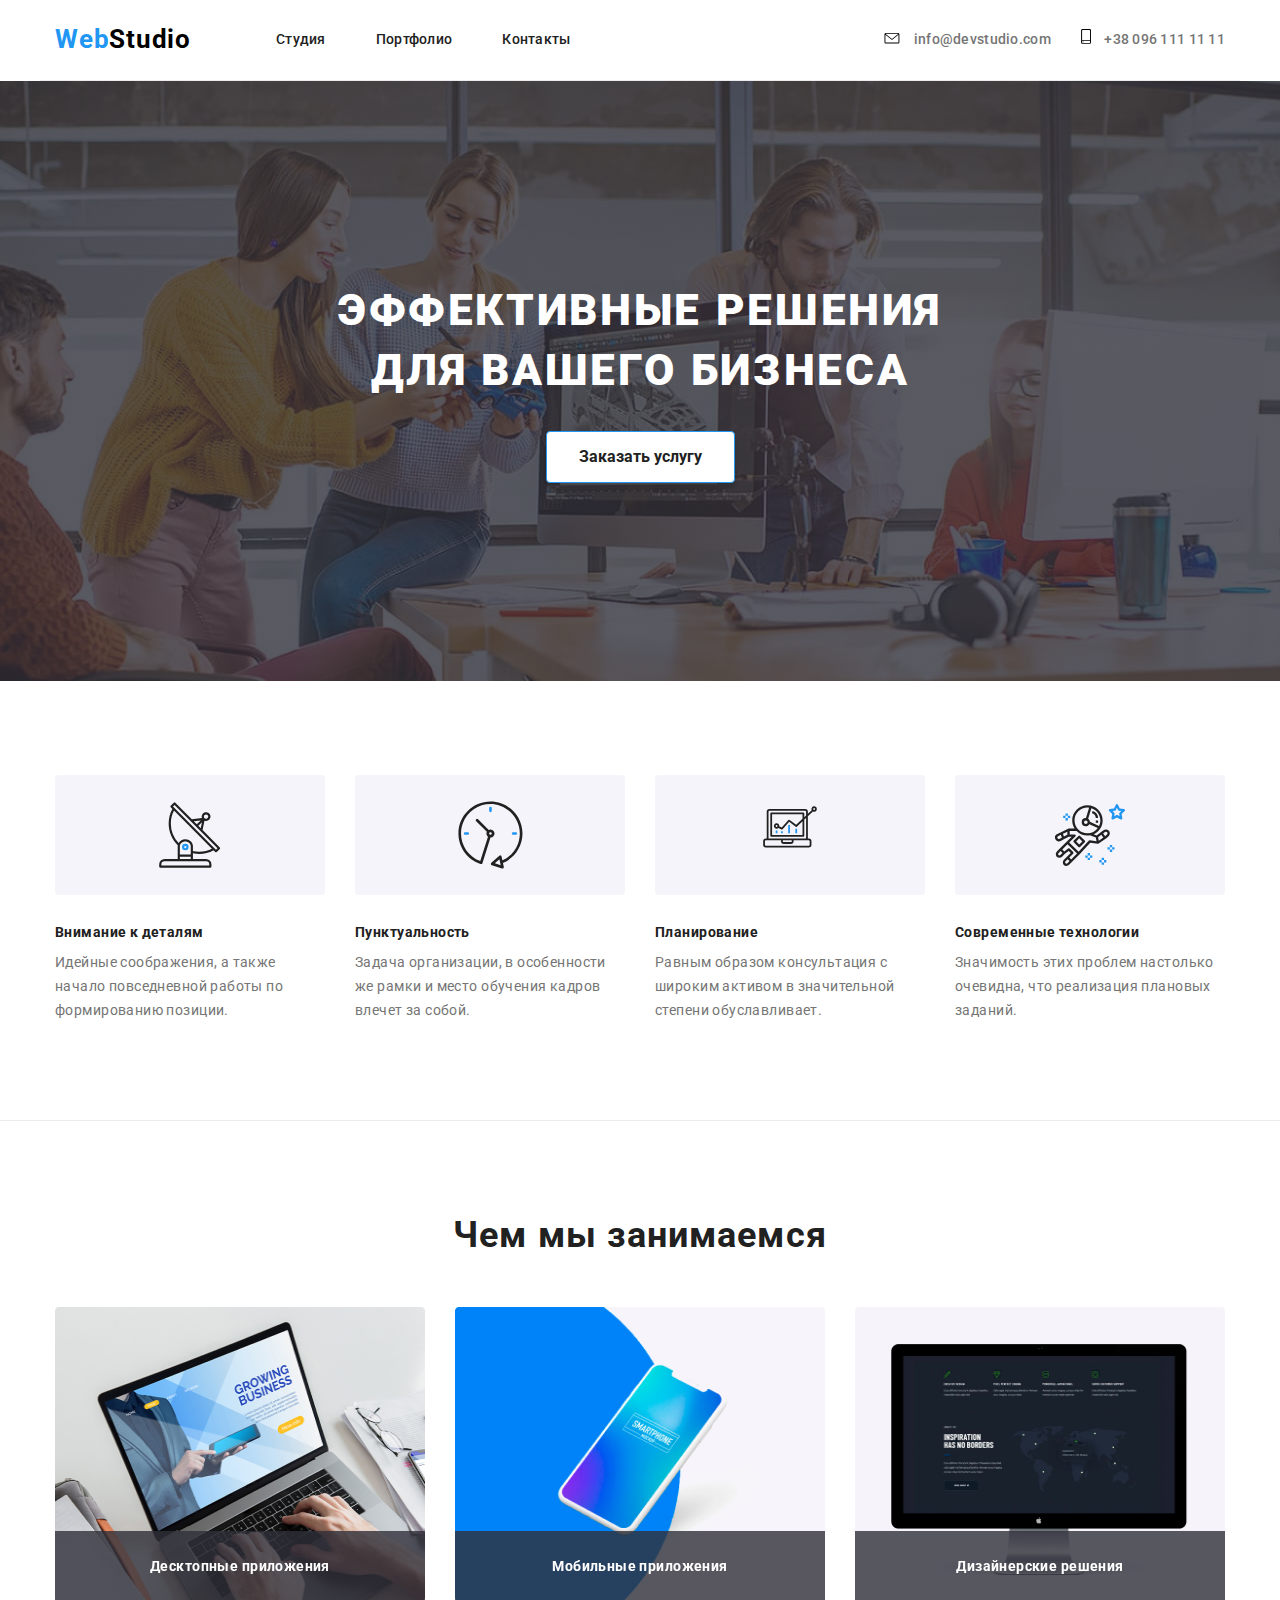
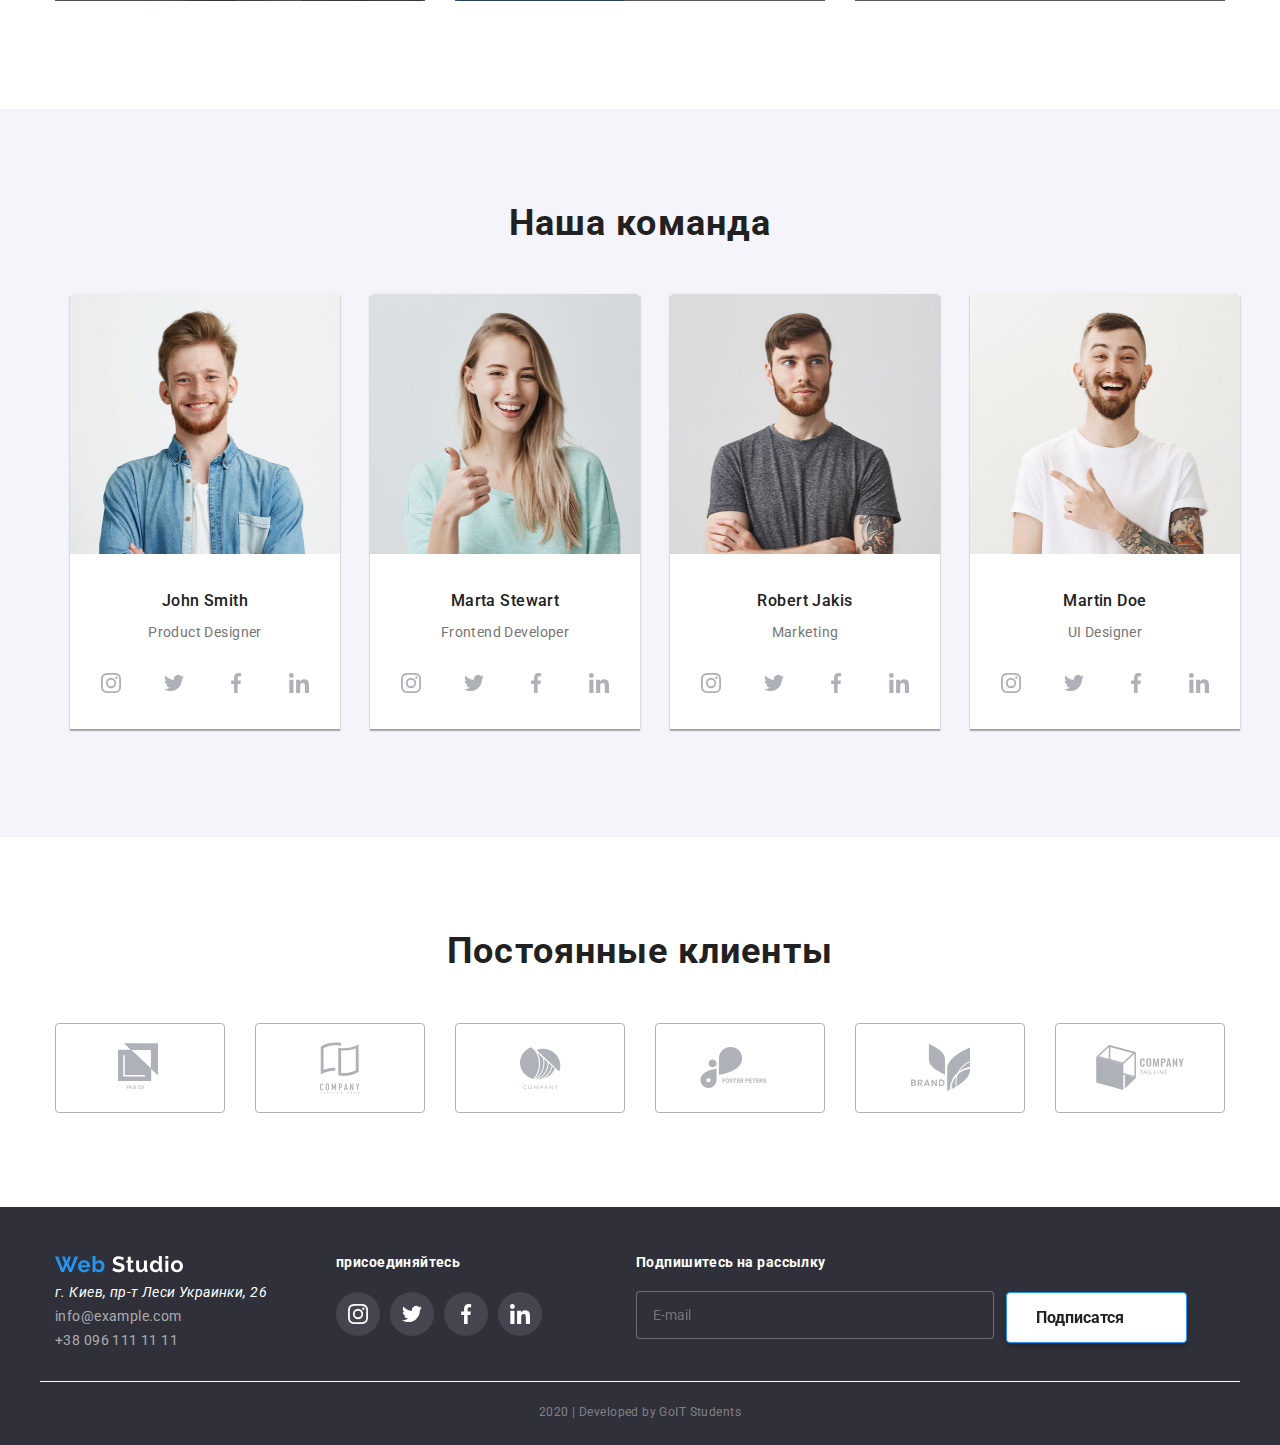
==== index.html @ cb805f61 "клон" ====
<!DOCTYPE html>
<html lang="ru">
  <head>
    <meta charset="UTF-8" />
    <meta name="viewport" content="width=device-width, initial-scale=1.0" />
    <title>Document</title>
    <link
      href="https://cdnjs.cloudflare.com/ajax/libs/modern-normalize/0.6.0/modern-normalize.min.css"
      rel="stylesheet"
    />
    <link rel="stylesheet" href="./css/style.css" />
    <link
      href="https://fonts.googleapis.com/css2?family=Roboto&display=swap"
      rel="stylesheet"
    />
  </head>
  <body class="page list">
    <!--Шапка сайта-->
    <header>
      <div class="conteiner main-nav">
        <nav class="nav-left">
          <a href="#" class="logo"
            ><p><span>Web</span>Studio</p></a
          >
          <!--навигация по сайту-->
          <ul class="site-nav list">
            <li class="item">
              <a href="./index.html" class="link current">Студия</a>
            </li>
            <li class="item">
              <a href="./portfolio.html" class="link">Портфолио</a>
            </li>
            <li class="item"><a href="#" class="link">Контакты</a></li>
          </ul>
        </nav>
        <!--контакты в шапке-->
        <ul class="site-contact list">
          <li class="item">
            <svg class="item-icon-mail">
              <use href="./images/symbol-contact.svg#icon-maill"></use>
            </svg>
            <a href="mailto:info@devstudio.com" class="link"
              >info@devstudio.com</a
            >
          </li>
          <li class="item">
            <svg class="item-icon-hone">
              <use href="./images/symbol-contact.svg#icon-hone"></use>
            </svg>
            <a href="tel:+380961111111" class="link">+38 096 111 11 11</a>
          </li>
        </ul>
      </div>
    </header>
    <main>
      <!--Герой-->
      <section class="hero section">
        <div class="hero-back">
          <h1 class="hero-title">
            эффективные решения <br />
            для вашего бизнеса
          </h1>
          <button type="button" class="btn" data-open-modal>
            Заказать услугу
          </button>
        </div>
      </section>

      <!--модадьное окно-->
      <div class="backdrop is-hidden" data-backdrop>
        <div class="modal">
          <button data-close-modal class="modal-btn">
            <svg class="item-icon-close">
              <use href="./images/symbol-close.svg#icon-close"></use>
            </svg>
          </button>
          <form class="forma">
            <p class="form-head">Оставьте свои данные, мы вам перезвоним</p>

            <div class="form-fild">
              <input
                class="form-input"
                type="text"
                name="name"
                id="name"
                placeholder=" "
              />
              <label for="name" class="form-label">Имя</label>
              <svg class="icon-modal">
                <use href="./images/symbol-modal.svg#icon-name"></use>
              </svg>
            </div>

            <div class="form-fild">
              <input
                class="form-input"
                type="tel"
                name="tel"
                id="tel"
                placeholder=" "
              />
              <label for="tel" class="form-label">Телефон</label>
              <svg class="icon-modal">
                <use href="./images/symbol-modal.svg#icon-tel"></use>
              </svg>
            </div>
            <div class="form-fild">
              <input
                class="form-input"
                type="email"
                name="mail"
                id="mail"
                placeholder=" "
              />
              <label for="mail" class="form-label">Почта</label>
              <svg class="icon-modal">
                <use href="./images/symbol-modal.svg#icon-mail"></use>
              </svg>
            </div>
            <div class="comment">
              <textarea
                class="modal-comm"
                name="comment"
                rows="8"
                cols="63"
                placeholder="Комментарий"
              ></textarea>
            </div>
            <div class="chek-modal">
              <label class="chek-label" for="yes"
                ><input
                  class="checkbox"
                  type="checkbox"
                  name=""
                  id="yes"
                  value="yes"
                /><span class="chec-icon"></span>Соглашаюсь с рассылкой и
                принимаю <a class="police" href="#">Условия договора</a></label
              >
            </div>

            <div class="submit-but">
              <button type="submit" class="btn-submit">Отправить</button>
            </div>
          </form>
        </div>
      </div>
      <script>
        const refs = {
          openModalBtn: document.querySelector("[data-open-modal]"),
          closeModalBtn: document.querySelector("[data-close-modal]"),
          backdrop: document.querySelector("[data-backdrop]"),
        };

        refs.openModalBtn.addEventListener("click", toggleModel);
        refs.closeModalBtn.addEventListener("click", toggleModel);

        refs.backdrop.addEventListener("click", logBackdropClick);

        function toggleModel() {
          refs.backdrop.classList.toggle("is-hidden");
        }
        function logBackdropClick() {
          console.log("Єто клик по бекдропу");
        }
      </script>
      <!--преимущества-->
      <section class="section advan">
        <div class="conteiner">
          <h2 class="section-title list zorro">наши преимущества</h2>
          <ul class="advantages">
            <li class="advantages-list">
              <div class="pic-block">
                <svg class="pic-antenna">
                  <use href="./images/symbol-advantages.svg#icon-antenna"></use>
                </svg>
              </div>
              <h3 class="sub-title">Внимание к деталям</h3>
              <p>
                Идейные соображения, а также начало повседневной работы по
                формированию позиции.
              </p>
            </li>
            <li class="advantages-list">
              <div class="pic-block">
                <svg class="pic-clock">
                  <use href="./images/symbol-advantages.svg#icon-clock"></use>
                </svg>
              </div>
              <h3 class="sub-title">Пунктуальность</h3>
              <p>
                Задача организации, в особенности же рамки и место обучения
                кадров влечет за собой.
              </p>
            </li>
            <li class="advantages-list">
              <div class="pic-block">
                <svg class="pic-diagram">
                  <use href="./images/symbol-advantages.svg#icon-diagram"></use>
                </svg>
              </div>
              <h3 class="sub-title">Планирование</h3>
              <p>
                Равным образом консультация с широким активом в значительной
                степени обуславливает.
              </p>
            </li>
            <li class="advantages-list">
              <div class="pic-block">
                <svg class="pic-astronavt">
                  <use
                    href="./images/symbol-advantages.svg#icon-astronaut"
                  ></use>
                </svg>
              </div>
              <h3 class="sub-title">Современные технологии</h3>
              <p>
                Значимость этих проблем настолько очевидна, что реализация
                плановых заданий.
              </p>
            </li>
          </ul>
        </div>
      </section>
      <!--Наши работы-->
      <section class="section">
        <div class="conteiner">
          <h2 class="section-title">Чем мы занимаемся</h2>
          <ul class="works">
            <li class="works-list">
              <img
                src="./images/img.jpg"
                alt="ноутбук"
                width="370px"
                height="294px"
              />
              <a href="#" class="sub-title">Десктопные приложения</a>
            </li>
            <li class="works-list">
              <img
                src="./images/box.jpg"
                alt="смартфон"
                width="370px"
                height="294px"
              />
              <a href="#" class="sub-title">Мобильные приложения</a>
            </li>
            <li class="works-list">
              <img
                src="./images/img(1).jpg"
                alt="моноблок"
                width="370px"
                height="294px"
              />
              <a href="#" class="sub-title">Дизайнерские решения</a>
            </li>
          </ul>
        </div>
      </section>
      <!--Наша команда-->
      <section class="section personal">
        <div class="conteiner">
          <h2 class="section-title">Наша команда</h2>
          <ul class="comand conteiner">
            <li class="item">
              <img
                src="./images/foto1.jpg"
                alt="foto John Smith"
                width="270px"
                height="260px"
                class="pers-foto"
              />
              <h3 class="sub-title">John Smith</h3>
              <p>Product Designer</p>
              <div class="contact-person">
                <a href="#" class="pict">
                  <svg class="icon-insta" width="20" height="20">
                    <use href="./images/symbol-comand.svg#icon-instagram"></use>
                  </svg>
                </a>
                <a href="#" class="pict">
                  <svg class="icon-insta" width="20" height="20">
                    <use href="./images/symbol-comand.svg#icon-twitter"></use>
                  </svg>
                </a>
                <a href="#" class="pict">
                  <svg class="icon-insta" width="20" height="20">
                    <use href="./images/symbol-comand.svg#icon-facebook"></use>
                  </svg>
                </a>
                <a href="#" class="pict">
                  <svg class="icon-insta" width="20" height="20">
                    <use href="./images/symbol-comand.svg#icon-linkedin"></use>
                  </svg>
                </a>
              </div>
            </li>
            <li class="item">
              <img
                src="./images/foto2.jpg"
                alt="foto Marta Stewart"
                width="270px"
                height="260px"
                class="pers-foto"
              />
              <h3 class="sub-title">Marta Stewart</h3>
              <p>Frontend Developer</p>
              <div class="contact-person">
                <a href="#" class="pict">
                  <svg class="icon-insta" width="20" height="20">
                    <use href="./images/symbol-comand.svg#icon-instagram"></use>
                  </svg>
                </a>
                <a href="#" class="pict">
                  <svg class="icon-insta" width="20" height="20">
                    <use href="./images/symbol-comand.svg#icon-twitter"></use>
                  </svg>
                </a>
                <a href="#" class="pict">
                  <svg class="icon-insta" width="20" height="20">
                    <use href="./images/symbol-comand.svg#icon-facebook"></use>
                  </svg>
                </a>
                <a href="#" class="pict">
                  <svg class="icon-insta" width="20" height="20">
                    <use href="./images/symbol-comand.svg#icon-linkedin"></use>
                  </svg>
                </a>
              </div>
            </li>
            <li class="item">
              <img
                src="./images/foto3.jpg"
                alt="foto Robert Jakis"
                width="270px"
                height="260px"
                class="pers-foto"
              />
              <h3 class="sub-title">Robert Jakis</h3>
              <p>Marketing</p>
              <div class="contact-person">
                <a href="#" class="pict">
                  <svg class="icon-insta" width="20" height="20">
                    <use href="./images/symbol-comand.svg#icon-instagram"></use>
                  </svg>
                </a>
                <a href="#" class="pict">
                  <svg class="icon-insta" width="20" height="20">
                    <use href="./images/symbol-comand.svg#icon-twitter"></use>
                  </svg>
                </a>
                <a href="#" class="pict">
                  <svg class="icon-insta" width="20" height="20">
                    <use href="./images/symbol-comand.svg#icon-facebook"></use>
                  </svg>
                </a>
                <a href="#" class="pict">
                  <svg class="icon-insta" width="20" height="20">
                    <use href="./images/symbol-comand.svg#icon-linkedin"></use>
                  </svg>
                </a>
              </div>
            </li>
            <li class="item">
              <img
                src="./images/foto4.jpg"
                alt="foto Martin Doe"
                width="270px"
                height="260px"
                class="pers-foto"
              />
              <h3 class="sub-title">Martin Doe</h3>
              <p>UI Designer</p>
              <div class="contact-person">
                <a href="#" class="pict">
                  <svg class="icon-insta" width="20" height="20">
                    <use href="./images/symbol-comand.svg#icon-instagram"></use>
                  </svg>
                </a>
                <a href="#" class="pict">
                  <svg class="icon-insta" width="20" height="20">
                    <use href="./images/symbol-comand.svg#icon-twitter"></use>
                  </svg>
                </a>
                <a href="#" class="pict">
                  <svg class="icon-insta" width="20" height="20">
                    <use href="./images/symbol-comand.svg#icon-facebook"></use>
                  </svg>
                </a>
                <a href="#" class="pict">
                  <svg class="icon-insta" width="20" height="20">
                    <use href="./images/symbol-comand.svg#icon-linkedin"></use>
                  </svg>
                </a>
              </div>
            </li>
          </ul>
        </div>
      </section>
      <!--Клиены-->
      <section class="section clients">
        <div class="conteiner">
          <h2 class="section-title">Постоянные клиенты</h2>
          <ul class="clients-logo list">
            <li>
              <a class="client-pict" href="#">
                <div class="logo-client-block">
                  <svg class="client-logo" width="44.27px" height="49.23px">
                    <use href="./images/symbol-client.svg#icon-logo1"></use>
                  </svg>
                </div>
              </a>
            </li>
            <li>
              <a class="client-pict" href="#">
                <div class="logo-client-block">
                  <svg class="client-logo" width="40px" height="52px">
                    <use href="./images/symbol-client.svg#icon-logo2"></use>
                  </svg>
                </div>
              </a>
            </li>
            <li>
              <a class="client-pict" href="#">
                <div class="logo-client-block">
                  <svg class="client-logo" width="41px" height="42.6px">
                    <use href="./images/symbol-client.svg#icon-logo3"></use>
                  </svg>
                </div>
              </a>
            </li>
            <li>
              <a class="client-pict" href="#">
                <div class="logo-client-block">
                  <svg class="client-logo" width="79.66px" height="42.02px">
                    <use href="./images/symbol-client.svg#icon-logo4"></use>
                  </svg>
                </div>
              </a>
            </li>
            <li>
              <a class="client-pict" href="#">
                <div class="logo-client-block">
                  <svg class="client-logo" width="59px" height="47px">
                    <use href="./images/symbol-client.svg#icon-logo5"></use>
                  </svg>
                </div>
              </a>
            </li>
            <li>
              <a class="client-pict" href="#">
                <div class="logo-client-block">
                  <svg class="client-logo" width="88.48px" height="45.44px">
                    <use href="./images/symbol-client.svg#icon-logo6"></use>
                  </svg>
                </div>
              </a>
            </li>
          </ul>
        </div>
      </section>
    </main>
    <!--Подвал-->
    <footer>
      <section class="section-footer">
        <div class="footer-section conteiner">
          <!--Адресс фут-->
          <div class="adress">
            <a href="#"><img src="./images/WebStudio.svg" alt="logo" /></a>
            <address>
              <p class="street">г. Киев, пр-т Леси Украинки, 26</p>
            </address>
            <a href="mailto:info@example.com" class="contact"
              >info@example.com</a
            >
            <a href="tel:+380961111111" class="contact">+38 096 111 11 11</a>
          </div>
          <!--Соц сети-->
          <div class="doit">
            <h2 class="sub-title">присоединяйтесь</h2>
            <ul class="pict-foot list">
              <li class="cosial-pict">
                <a href="#" class="pict">
                  <svg class="icon-foot" width="20" height="20">
                    <use href="./images/symbol-comand.svg#icon-instagram"></use>
                  </svg>
                </a>
              </li>
              <li class="cosial-pict">
                <a href="#" class="pict">
                  <svg class="icon-foot" width="20" height="20">
                    <use href="./images/symbol-comand.svg#icon-twitter"></use>
                  </svg>
                </a>
              </li>
              <li class="cosial-pict">
                <a href="#" class="pict">
                  <svg class="icon-foot" width="20" height="20">
                    <use href="./images/symbol-comand.svg#icon-facebook"></use>
                  </svg>
                </a>
              </li>
              <li class="cosial-pict">
                <a href="#" class="pict">
                  <svg class="icon-foot" width="20" height="20">
                    <use href="./images/symbol-comand.svg#icon-linkedin"></use>
                  </svg>
                </a>
              </li>
            </ul>
          </div>
          <!--Форма Подписки-->

          <div class="subscribe">
            <form>
              <h2 class="sub-title">Подпишитесь на рассылку</h2>

              <label for="subform" class="sub-label">
                <input
                  class="form-input"
                  type="text"
                  name="subform"
                  id="subform"
                  placeholder="E-mail"
              /></label>
            </form>
          </div>
          <div class="btn-footer">
            <button class="btn-subscribe">
              <svg class="futter-send" width="20" height="20">
                <use href="./images/symbol-send.svg#icon-iconsend"></use></svg
              >Подписатся
            </button>
          </div>
        </div>
      </section>
      <!--Создано-->
      <section class="cop">
        <p class="create conteiner">2020 | Developed by GoIT Students</p>
      </section>
    </footer>
  </body>
</html>
---- css/style.css ----
/*палитра цветов*/
:root {
  --primary-text-color: #757575;
  --secondary-text-color: #212121;
  --white-color: #ffffff;
  --adress-text-color: rgba(255, 255, 255, 0.6);
  --primary-bcg-color: #ffffff;
  --secondary-bcg-color: #f5f4fa;
  --footer-bcg-color: #2f303a;
  --accent-color: #2196f3;
  --hero-bcg-color: rgba(47, 48, 58, 0.8);
}

/*общий для боди*/
.page {
  background-color: var(--primary-bcg-color);
  color: var(--primary-text-color);
  font-family: "Roboto", sans-serif;
  letter-spacing: 0.03em;
  font-size: 14px;
  line-height: 1.71;
}

/*убираем маржин у заголовков*/
h1,
h2,
h3,
h4,
h5,
p {
  margin: 0px;
}

/*утилита для сброса внешних и внутренних отступов и стилей списка*/
.list {
  list-style: none;
  margin: 0;
  padding: 0;
}

.zorro {
  display: none;
}

/*секция*/
.section {
  padding-bottom: 94px;
  padding-top: 94px;
}

/*общий для секций*/
.section-title {
  color: #212121;
  font-weight: 700;
  font-size: 36px;
  line-height: 1.16;
  text-align: center;
  letter-spacing: 0.03em;
}
/*левая часть навигации*/
.nav-left {
  display: flex;
  align-items: center;
}

.nav-left .logo {
  margin-top: 24px;
  margin-bottom: 25px;
}

.nav-left span {
  color: var(--accent-color);
}

/*Лого*/
.logo {
  display: flex;
  font-weight: 700;
  font-size: 26px;
  line-height: 1.14;
  letter-spacing: 0.03em;
  color: black;
  text-decoration: none;
}

/*навигация по сайту*/
.main-nav {
  display: flex;
  align-items: center;
  border-bottom: 1px solid #ececec;
}

.site-nav {
  display: flex;
}

.site-nav .item {
  margin-right: 50px;
}

.site-nav .item:first-child {
  margin-left: 85px;
}

/*очистка крайней геометрии (убираем отступ)*/
.site-nav .item:last-child {
  margin-right: 0px;
}

.site-nav .current {
  color: var(--accent-color);
}

.site-nav .link {
  position: relative;
  display: block;
  padding-bottom: 32px;
  padding-top: 32px;

  color: var(--secondary-text-color);
  text-decoration: none;
  font-weight: 500;
  line-height: 1.14;
  letter-spacing: 0.02em;

  transition-property: color;
  transition-duration: 250ms;
  transition-timing-function: cubic-bezier(0.4, 0, 0.2, 1);
}

.site-nav .link::after {
  content: "";
  position: absolute;
  left: 0;
  bottom: 0;
  width: 100%;
  display: block;
  background-color: var(--accent-color);
  border-radius: 2px;
  height: 4px;
  opacity: 0;
  transition-property: all;
  transition-duration: 250ms;
  transition-timing-function: cubic-bezier(0.4, 0, 0.2, 1);
}
.site-nav .link:hover::after {
  opacity: 1;
}
.site-nav .link:hover,
.site-nav .link:focus {
  color: var(--accent-color);
  /*padding-bottom: 28px;*/
}

/*контакты в шапке*/
.item-icon-mail {
  width: 16px;
  height: 11.2px;
  margin-right: 10px;
}
.item-icon-hone {
  width: 10px;
  height: 14.94px;
  margin-right: 10px;
}
.site-contact {
  display: flex;
  margin-left: auto;
}

.site-contact .item + .item {
  margin-left: 30px;
}

.site-contact .link {
  padding-bottom: 28px;
  padding-top: 36px;

  text-decoration: none;
  color: var(--primary-text-color);
  font-weight: 500;
  line-height: 1.14;
  letter-spacing: 0.02em;

  transition-property: color;
  transition-duration: 250ms;
  transition-timing-function: cubic-bezier(0.4, 0, 0.2, 1);
}
.site-contact .item {
  transition-property: fill;
  transition-duration: 250ms;
  transition-timing-function: cubic-bezier(0.4, 0, 0.2, 1);
}

.site-contact .link:hover,
.site-contact .link:focus {
  color: var(--accent-color);
}
.site-contact .item:hover,
.site-contact .item:focus {
  fill: var(--accent-color);
}

/*Герой*/

.backdrop {
  /*серый фон для модального окна*/
  position: fixed;
  top: 0;
  left: 0;
  width: 100%;
  height: 100%;
  background-color: rgba(0, 0, 0, 0.2);
  opacity: 1;
  transition: opacity 250ms cubic-bezier(0.4, 0, 0.2, 1);
}

.modal {
  position: absolute;
  top: 50%;
  left: 50%;
  transform: translate(-50%, -50%);

  width: auto;
  height: auto;

  background-color: var(--white-color);
}
.modal-btn {
  position: absolute;
  top: -15px;
  right: -15px;

  padding: 0;
  margin: 0;
  border: 0px solid black;
  border-radius: 50%;
  width: 30px;
  height: 30px;
  background: #ffffff;
  box-shadow: 0px 2px 1px rgba(0, 0, 0, 0.2), 0px 1px 1px rgba(0, 0, 0, 0.14),
    0px 1px 3px rgba(0, 0, 0, 0.12);
}
.form-head {
  font-size: 20px;
  line-height: 23px;
  font-weight: 700;
  text-align: center;
  letter-spacing: 0.03em;
  color: #212121;
}
.item-icon-close {
  width: 11px;
  height: 11px;
  align-items: center;
  border-radius: 50%;
}

.backdrop.is-hidden {
  opacity: 0;
  pointer-events: none;
}
.forma {
  width: auto;
  height: auto;
  margin: 40px;
}
.form-fild {
  position: relative;
  margin-bottom: 28px;
  display: flex;
  flex-direction: column;
}

.form-fild input {
  padding-top: 20px;
  padding-bottom: 20px;
  padding-left: 42px;

  border: 1px solid rgba(33, 33, 33, 0.2);
  border-radius: 4px;
  font-size: 14px;
}
.modal-comm {
  border: 1px solid rgba(33, 33, 33, 0.2);
  border-radius: 4px;
  resize: none;
  width: 100%;
  height: 120px;
}
.comment {
  margin-bottom: 20px;
}
.form-head {
  padding-bottom: 30px;
}
.form-input {
  position: relative;
}
.form-label {
  position: absolute;
  top: 50%;
  left: 42px;
  transform: translateY(-50%);
  transition: transform 250ms cubic-bezier(0.4, 0, 0.2, 1);
}
.icon-modal {
  position: absolute;
  width: 12px;
  height: 12px;
  top: 50%;
  left: 19px;
  transform: translateY(-50%);
  fill: #212121;
}

.chek-modal {
  padding-bottom: 30px;
}
.checkbox {
  -webkit-appearance: none;
  position: absolute;
}
.chek-label {
  display: flex;
  align-items: center;
}
.chec-icon {
  margin-right: 8px;
  display: inline-block;
  width: 15px;
  height: 15px;
  border-radius: 4px;
  border: 2px solid #212121;
}
.checkbox:checked + .chec-icon {
  border-color: var(--accent-color);
  background-color: var(--accent-color);
  background-image: url(../images/iconcheck.svg);
  background-size: contain;
  background-origin: border-box;
}
.police {
  color: var(--accent-color);
  text-decoration-color: var(--accent-color);
}
.hero-back {
  height: 600px;
  max-width: 1600px;
  margin-left: auto;
  margin-right: auto;
  background-image: linear-gradient(
      to right,
      rgba(47, 48, 58, 0.8),
      rgba(47, 48, 58, 0.8)
    ),
    url(../images/Headerimg.jpg);
  background-repeat: no-repeat;
  background-size: cover;
  background-position: center;
}

textarea {
  resize: none;
}
.form-input:focus ~ .icon-modal {
  fill: var(--accent-color);
}

.form-input:focus + .form-label,
.form-input:not(:placeholder-shown) + .form-label {
  color: var(--accent-color);
  transform: translateY(-50px) translateX(-30px);
}
.hero {
  /*background-color: var(--hero-bcg-color);*/
  text-align: center;
}
.hero {
  padding-top: 0px;
  padding-bottom: 0px;
}
.hero-title {
  padding-top: 200px;
  padding-bottom: 30px;
  color: var(--white-color);
  font-weight: 900;
  font-size: 44px;
  line-height: 1.36;
  letter-spacing: 0.06em;
  text-transform: uppercase;
}
.hero .btn {
  padding: 10px 32px 10px 32px;
  box-shadow: 0px 4px 4px rgba(0, 0, 0, 0.15);
  border-radius: 4px;
  margin-bottom: 200px;
  border: 1px solid var(--accent-color);
  color: var(--secondary-text-color);
  background: var(--white-color);
  font-family: inherit;
  font-weight: 700;
  font-size: 16px;
  line-height: 1.87;
  transition-property: all;
  transition-duration: 250ms;
  transition-timing-function: cubic-bezier(0.4, 0, 0.2, 1);
}
.hero .btn:hover,
.hero .btn:focus {
  color: var(--white-color);
  background: var(--accent-color);
}
.btn-submit {
  position: relative;
  left: 50%;
  transform: translate(-50%, 0);
}
.btn-submit {
  padding: 10px 55px 10px 56px;
  box-shadow: 0px 4px 4px rgba(0, 0, 0, 0.15);
  border-radius: 4px;
  border: 1px solid var(--accent-color);
  color: var(--secondary-text-color);
  background: var(--white-color);
  font-family: inherit;
  font-weight: 700;
  font-size: 16px;
  line-height: 1.87;
  transition-property: all;
  transition-duration: 250ms;
  transition-timing-function: cubic-bezier(0.4, 0, 0.2, 1);
}
.btn-submit:hover,
.btn-submit:focus {
  color: var(--white-color);
  background: var(--accent-color);
}

/*преимущества*/
.pic-antenna {
  height: 70px;
  width: 65.32px;
  margin-top: 25px;
  margin-bottom: 25px;
}
.pic-clock {
  height: 70px;
  width: 66.96px;
  margin-top: 25px;
  margin-bottom: 25px;
}
.pic-diagram {
  height: 53.69px;
  width: 70px;
  margin-top: 25px;
  margin-bottom: 25px;
}
.pic-astronavt {
  height: 70px;
  width: 70px;
  margin-top: 25px;
  margin-bottom: 25px;
}
.pic-block {
  height: 120px;
  width: 270px;
  background: #f5f4fa;
  border-radius: 4px;
  margin-bottom: 30px;
}

.advan {
  border-bottom: 1px solid #ececec;
}

.advantages {
  display: flex;
  list-style: none;
  margin: 0;
  padding: 0;
  text-align: center;
}

.advantages .sub-title {
  color: var(--secondary-text-color);
  font-weight: 700;
  font-size: 14px;
  line-height: 1.14;
  letter-spacing: 0.03em;
  text-align: left;
  margin-bottom: 10px;
}
.advantages-list {
  align-items: center;
  margin-left: 30px;
  width: 270px;
  height: 251px;
}
.advantages-list:first-child {
  margin-left: 0;
}

.advantages-list p {
  text-align: left;
}

/*Наши работы*/
.works-list {
  width: 370px;
  height: 294px;
  margin-right: 30px;
  position: relative;
}

.works-list:last-child {
  margin-right: 0px;
}

.works {
  display: flex;
  list-style: none;
  margin-top: 50px;
  padding: 0px;
}

.works .sub-title {
  position: absolute;
  color: var(--white-color);
  text-decoration: none;
  transition-property: color;
  transition-duration: 250ms;
  transition-timing-function: cubic-bezier(0.4, 0, 0.2, 1);
  background-color: rgba(47, 48, 58, 0.8);
  bottom: 0;
  left: 0;
  width: 100%;
  height: 70px;
  padding: 27px 82px;
  font-family: Roboto;
  font-style: normal;
  font-weight: bold;
  font-size: 14px;
  line-height: 16px;
  text-align: center;
  letter-spacing: 0.03em;
}
.works .sub-title:hover,
.works .sub-title:focus {
  color: var(--accent-color);
}

/*Наша команда*/
.personal {
  background-color: var(--secondary-bcg-color);
}

.personal .section-title {
  font-weight: 700;
  font-size: 36px;
  line-height: 1.16;
  text-align: center;
  margin-bottom: 50px;
  color: #212121;
}
.comand {
  display: flex;
  list-style: none;
  padding: 0px;
}
.comand .item {
  align-items: flex-end;
  margin-right: 30px;
  background-color: var(--white-color);
  box-shadow: 0px 2px 1px rgba(0, 0, 0, 0.2), 0px 1px 1px rgba(0, 0, 0, 0.14),
    0px 1px 3px rgba(0, 0, 0, 0.12);
}

.comand .item h3 {
  margin-bottom: 10px;
}

.comand .item:last-child {
  margin-right: 0px;
}
.comand .sub-title {
  color: var(--secondary-text-color);
  font-weight: 500;
  font-size: 16px;
  line-height: 1.18;
  text-align: center;
}
.comand p {
  text-align: center;
  margin-bottom: 16px;
}
.comand .pict {
  display: flex;
  color: #afb1b8;
  border-radius: 50%;
  transition-property: all;
  transition-duration: 250ms;
  transition-timing-function: cubic-bezier(0.4, 0, 0.2, 1);
}
.comand .pict:hover,
.comand .pict:focus {
  background-color: var(--accent-color);
  color: var(--white-color);
}

.icon-insta {
  fill: currentColor;
  display: block;
}

.contact-person {
  display: flex;
  align-items: flex-start;
  justify-content: space-evenly;
  padding-bottom: 24px;
}

.contact-person .pict {
  align-items: center;
  width: 44px;
  height: 44px;
  padding-left: 12px;
  padding-right: 12px;
}

/*.comand .pict img {
  margin: 12px;
}*/
/*.icon-insta {
  padding: 12 12 12 12;
  width: 20px;
  height: 20px;
  fill: #afb1b8;
}*/
/*.icon-insta:hover,
.icon-insta:focus {
  fill: #ffffff;
}*/

.comand .pict:last-child {
  margin-right: 0px;
}

/*.contact-person {
  display: flex;
  align-items: flex-start;
  width: 207px;
  height: 44px;
  margin-left: 32px;
  margin-bottom: 24px;
}*/

/*.comand .pict:hover,
.comand .pict:focus {
  background-color: var(--accent-color);
  height: 44px;
  width: 44px;
  border: 1px solid var(--accent-color);
  border-radius: 20px;
}*/

.pers-foto {
  margin-bottom: 30px;
}
/*Клиены*/

.logo-client-block:hover,
.logo-client-block:focus {
  color: var(--accent-color);
}

.logo-client-block {
  color: #afb1b8;
  display: flex;
  align-items: center;
  justify-content: space-evenly;
  border: 1px solid currentColor;
  border-radius: 4px;
  width: 170px;
  height: 90px;
  transition-property: color;
  transition-duration: 250ms;
  transition-timing-function: cubic-bezier(0.4, 0, 0.2, 1);
}
.clients-logo {
  display: flex;
  list-style: none;
  margin-right: 0px;
  padding: 0px;
}
.client-logo {
  fill: currentColor;
}

.clients-logo li {
  margin-right: 30px;
  display: block;
}

.clients-logo li:last-child {
  margin-right: 0px;
}

.clients .section-title {
  margin-bottom: 50px;
}
/*футер*/
/*Адресс фут*/

footer {
  background: var(--footer-bcg-color);
}

.adress .street {
  color: var(--white-color);
  /* or 171% */

  letter-spacing: 0.03em;
}
.contact {
  flex: block;
}

.adress .contact {
  color: var(--adress-text-color);
  text-decoration: none;
}

/*Соц сети*/
.icon-foot {
  fill: currentColor;
  display: block;
}

.pict-foot .pict {
  color: var(--white-color);
}

.cosial-pict {
  display: flex;
  align-items: center;
  margin-right: 10px;
  width: 44px;
  height: 44px;
  background-color: rgba(255, 255, 255, 0.1);
  border-radius: 50%;
  padding-left: 12px;
  padding-right: 12px;
  transition-property: all;
  transition-duration: 250ms;
  transition-timing-function: cubic-bezier(0.4, 0, 0.2, 1);
}

.cosial-pict:hover,
.cosial-pict:focus {
  color: var(--white-color);
  background-color: var(--accent-color);
}

.doit {
  display: flex;
  flex-direction: column;
  margin-left: 69px;
}

.adress {
  display: flex;
  flex-direction: column;
}

.doit .sub-title {
  display: inline-block;
  color: var(--white-color);
  font-weight: 700;
  font-size: 14px;
  line-height: 1.14;
  margin-bottom: 21px;
}

.cosial-pict:last-child {
  margin-right: 0px;
}

/*Форма Подписки*/
.subscribe {
  display: flex;
  padding-left: 94px;
  width: auto;
}
.subscribe .sub-title {
  color: var(--white-color);
  font-weight: 700;
  font-size: 14px;
  line-height: 1.14;
}
.subscribe input {
  margin-top: 20px;
  width: 358px;
  padding-top: 15px;
  padding-bottom: 15px;
  padding-left: 16px;
  background-color: #2f303a;

  border: 1px solid rgba(255, 255, 255, 0.3);
  border-radius: 4px;
  font-size: 14px;
}
.btn-subscribe {
  position: absolute;
  padding: 10px 62px 10px 29px;
  box-shadow: 0px 4px 4px rgba(0, 0, 0, 0.15);
  border-radius: 4px;
  border: 1px solid var(--accent-color);
  color: var(--secondary-text-color);
  background: var(--white-color);
  font-family: inherit;
  font-weight: 700;
  font-size: 16px;
  line-height: 1.87;
  transition-property: all;
  transition-duration: 250ms;
  transition-timing-function: cubic-bezier(0.4, 0, 0.2, 1);
}
.btn-subscribe:hover,
.btn-subscribe:focus {
  color: var(--white-color);
  background: var(--accent-color);
}
.btn-footer {
  align-items: flex-end;
  width: auto;
}
.btn-subscribe {
  top: 64%;
  transform: translateY(-50%);
}
.btn-footer {
  position: relative;
  padding-left: 12px;
}
.btn-subscribe:hover + .futter-send {
  background-color: crimson;
}
.futter-send {
  position: absolute;
  top: 50%;
  left: 148px;
  transform: translateY(-50%);
}
/*Создано*/

.create {
  color: rgba(255, 255, 255, 0.4);
  font-size: 12px;
  line-height: 24px;
  text-align: center;
  padding-top: 18px;
  padding-bottom: 21px;
}

/*Фильтры*/
.filter {
  list-style: none;
}
.filter .btn {
  color: var(--secondary-text-color);
  background: var(--secondary-bcg-colora);
  font-family: inherit;
  transition-property: all;
  transition-duration: 250ms;
  transition-timing-function: cubic-bezier(0.4, 0, 0.2, 1);
}
.filter .btn:hover,
.filter .btn:focus {
  color: var(--white-color);
  background: var(--accent-color);
}
/*Примеры*/
.example .sub-title {
  color: var(--secondary-text-color);
}
.example {
  list-style: none;
  display: flex;
  flex-wrap: wrap;
}
.card:nth-child(3n + 3) {
  margin-right: 0px;
}
.card:nth-last-child(-n + 3) {
  /*n + 3*/
  margin-bottom: 0px;
}
.example-link {
  text-decoration: none;
  font-family: Roboto;
  font-weight: 700;
  font-size: 18px;
  line-height: 2;
  letter-spacing: 0.06em;
}
.card {
  margin-right: 23px;
  margin-bottom: 30px;
  border: 1px solid #eeeeee;
  box-shadow: 1px 4px 6px rgba(0, 0, 0, 0.16), 0px 4px 4px rgba(0, 0, 0, 0.06),
    0px 1px 1px rgba(0, 0, 0, 0.12);
}
.card:hover .overlay::before {
  transform: translateY(0);
}
.card:hover .over-text {
  transform: translateY(0);
}

.example .sub-title {
  font-size: 18px;
  line-height: 2;
}
.overlay {
  position: relative;
  overflow: hidden;
  height: 294px;
  width: 370px;
}
.over-text {
  position: absolute;
  display: inline-block;
  content: "";
  top: 0;
  left: 0;
  opacity: 1;

  width: 100%;
  height: 100%;
  padding: 63px 24px 63px 24px;
  transform: translateY(100%);
  transition: transform 250ms cubic-bezier(0.4, 0, 0.2, 1);
}

.overlay::before {
  position: absolute;
  display: inline-block;
  content: "";
  width: 100%;
  height: 100%;
  background: rgba(33, 150, 243, 0.9);
  opacity: 1;
  transform: translateY(100%);
  transition: transform 250ms cubic-bezier(0.4, 0, 0.2, 1);
}

.example p {
  color: var(--white-color);
  font-family: Roboto;
  font-style: normal;
  font-weight: normal;
  font-size: 18px;
  letter-spacing: 0.03em;
  line-height: 1.56;
}
.example .sub-sub-title {
  color: var(--primary-text-color);
  font-size: 16px;
  line-height: 1.87;
}

/*Работа с блоками*/
.conteiner {
  width: 1200px;
  padding-left: 15px;
  padding-right: 15px;
  margin-left: auto;
  margin-right: auto;
}

.footer-section {
  display: flex;
}

.pict-foot {
  display: flex;
}

.doit .sub-title {
  text-align: start;
}

.footer-section .conteiner {
  padding-top: 48px;
}

.section-footer {
  padding-bottom: 28px;
  padding-top: 48px;
}

.filter {
  display: flex;
  justify-content: center;
}

.filter .btn {
  color: var(--secondary-text-color);
  font-family: inherit;
  font-weight: 700;
  font-size: 16px;
  line-height: 1.87;
  padding-left: 22px;
  padding-right: 22px;
  margin-right: 8px;
  align-items: center;
  background: #f5f4fa;
  border-radius: 4px;
}
.filt {
  padding-top: 94px;
  padding-bottom: 50px;
}

.galery-item {
  padding-top: 0px;
  padding-bottom: 94px;
}

.client-name {
  padding: 20px 24px 20px 24px;
}

.create {
  border-top: 1px solid var(--white-color);
}
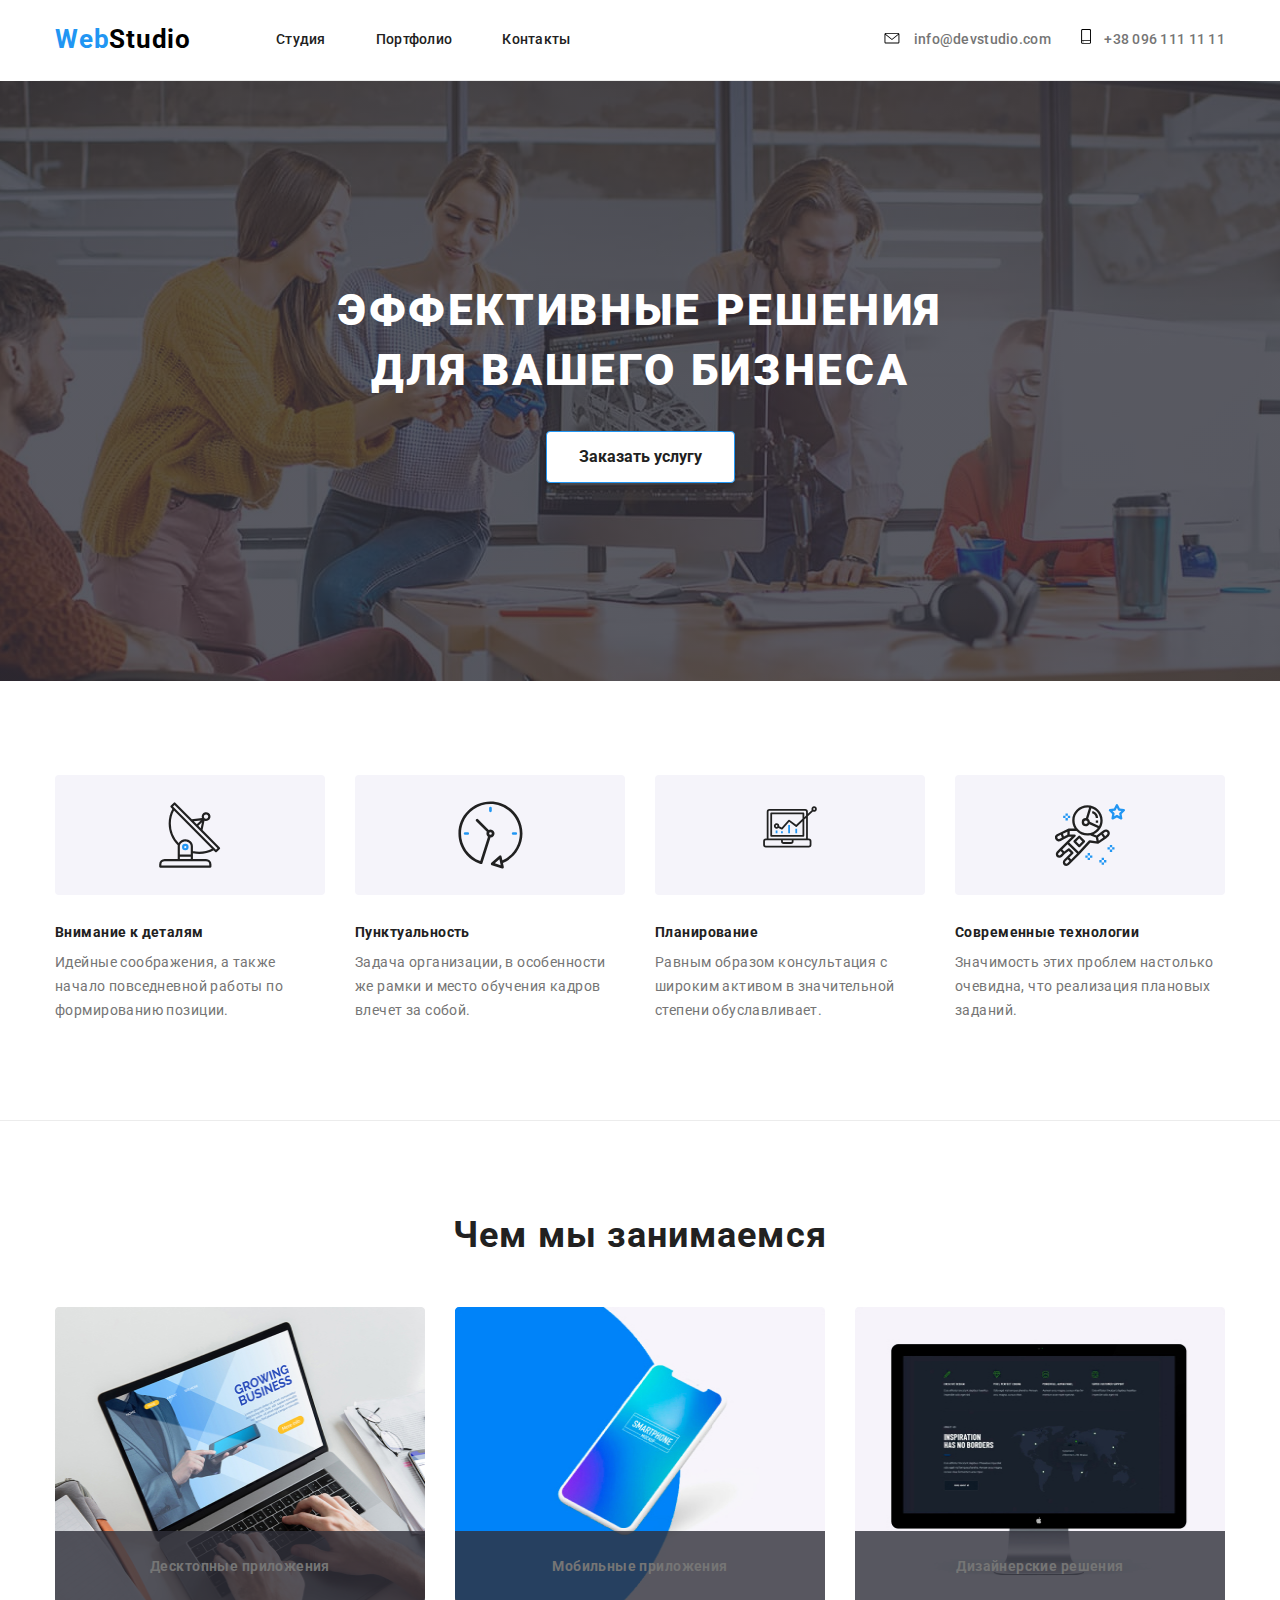
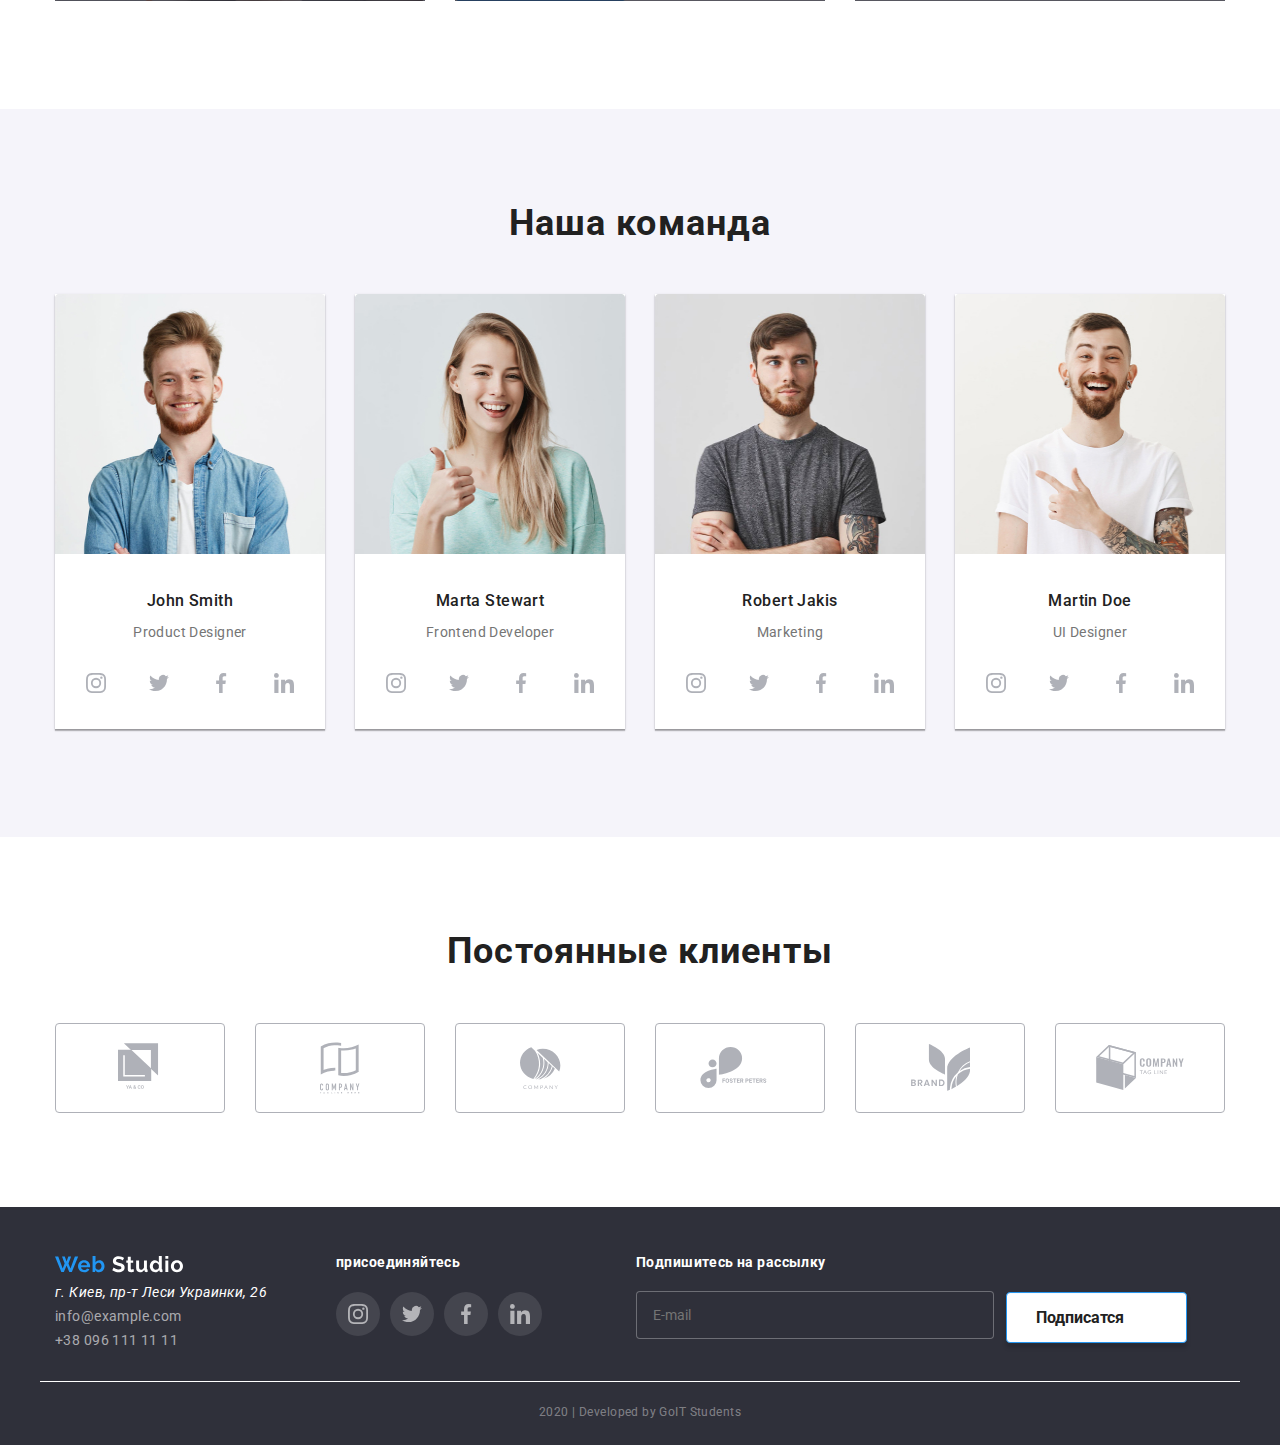
==== commit 84a8ae6f: "Fin Dz" ====
--- a/index.html
+++ b/index.html
@@ -8,7 +8,7 @@
       href="https://cdnjs.cloudflare.com/ajax/libs/modern-normalize/0.6.0/modern-normalize.min.css"
       rel="stylesheet"
     />
-    <link rel="stylesheet" href="./css/style.css" />
+    <link rel="stylesheet" href="./css/main.min.css" />
     <link
       href="https://fonts.googleapis.com/css2?family=Roboto&display=swap"
       rel="stylesheet"
@@ -134,7 +134,7 @@
                   name=""
                   id="yes"
                   value="yes"
-                /><span class="chec-icon"></span>Соглашаюсь с рассылкой и
+                /><span class="chek-icon"></span>Соглашаюсь с рассылкой и
                 принимаю <a class="police" href="#">Условия договора</a></label
               >
             </div>
--- a/css/main.min.css
+++ b/css/main.min.css
@@ -0,0 +1,2 @@
+.page{background-color:#fff;color:#757575;font-family:"Roboto", sans-serif;letter-spacing:0.03em;font-size:14px;line-height:1.71}h1,h2,h3,h4,h5,p{margin:0px}.list{list-style:none;margin:0;padding:0}.zorro{display:none}.section{padding-bottom:94px;padding-top:94px}.section-title{color:#212121;font-weight:700;font-size:36px;line-height:1.16;text-align:center;letter-spacing:0.03em}.site-nav .item:last-child{margin-right:0px}.conteiner{width:1200px;padding-left:15px;padding-right:15px;margin-left:auto;margin-right:auto}.nav-left{display:-webkit-box;display:-ms-flexbox;display:flex;-webkit-box-align:center;-ms-flex-align:center;align-items:center}.nav-left span{color:#2196f3}.logo{display:-webkit-box;display:-ms-flexbox;display:flex;font-weight:700;font-size:26px;line-height:1.14;letter-spacing:0.03em;color:#000;text-decoration:none;margin-top:24px;margin-bottom:25px}.main-nav{display:-webkit-box;display:-ms-flexbox;display:flex;-webkit-box-align:center;-ms-flex-align:center;align-items:center;border-bottom:1px solid #ececec}.site-nav{display:-webkit-box;display:-ms-flexbox;display:flex}.site-nav .item{margin-right:50px}.site-nav .item:first-child{margin-left:85px}.site-nav .current{color:#2196f3}.site-nav .link{position:relative;display:block;padding-bottom:32px;padding-top:32px;color:#212121;text-decoration:none;font-weight:500;line-height:1.14;letter-spacing:0.02em;-webkit-transition-property:color;transition-property:color;-webkit-transition-duration:250ms;transition-duration:250ms;-webkit-transition-timing-function:cubic-bezier(0.4, 0, 0.2, 1);transition-timing-function:cubic-bezier(0.4, 0, 0.2, 1)}.site-nav .link::after{content:"";position:absolute;left:0;bottom:0;width:100%;display:block;background-color:#2196f3;border-radius:2px;height:4px;opacity:0;-webkit-transition-property:all;transition-property:all;-webkit-transition-duration:250ms;transition-duration:250ms;-webkit-transition-timing-function:cubic-bezier(0.4, 0, 0.2, 1);transition-timing-function:cubic-bezier(0.4, 0, 0.2, 1)}.site-nav .link:hover::after{opacity:1}.site-nav .link:hover,.site-nav .link:focus{color:#2196f3}.item-icon-mail{width:16px;height:11.2px;margin-right:10px}.item-icon-hone{width:10px;height:14.94px;margin-right:10px}.site-contact{display:-webkit-box;display:-ms-flexbox;display:flex;margin-left:auto}.site-contact .item+.item{margin-left:30px}.site-contact .link{padding-bottom:28px;padding-top:36px;text-decoration:none;color:#757575;font-weight:500;line-height:1.14;letter-spacing:0.02em;-webkit-transition-property:color;transition-property:color;-webkit-transition-duration:250ms;transition-duration:250ms;-webkit-transition-timing-function:cubic-bezier(0.4, 0, 0.2, 1);transition-timing-function:cubic-bezier(0.4, 0, 0.2, 1)}.site-contact .item{-webkit-transition-property:fill;transition-property:fill;-webkit-transition-duration:250ms;transition-duration:250ms;-webkit-transition-timing-function:cubic-bezier(0.4, 0, 0.2, 1);transition-timing-function:cubic-bezier(0.4, 0, 0.2, 1)}.site-contact .link:hover,.site-contact .link:focus{color:#2196f3}.site-contact .item:hover,.site-contact .item:focus{fill:#2196f3}.hero{padding-top:0px;padding-bottom:0px;text-align:center}.hero-title{padding-top:200px;padding-bottom:30px;color:#fff;font-weight:900;font-size:44px;line-height:1.36;letter-spacing:0.06em;text-transform:uppercase}.hero-back{height:600px;max-width:1600px;margin-left:auto;margin-right:auto;background-image:-webkit-gradient(linear, left top, right top, from(rgba(47,48,58,0.8)), to(rgba(47,48,58,0.8))),url(../images/Headerimg.jpg);background-image:linear-gradient(to right, rgba(47,48,58,0.8), rgba(47,48,58,0.8)),url(../images/Headerimg.jpg);background-repeat:no-repeat;background-size:cover;background-position:center}.hero .btn{padding:10px 32px 10px 32px;-webkit-box-shadow:0px 4px 4px rgba(0,0,0,0.15);box-shadow:0px 4px 4px rgba(0,0,0,0.15);border-radius:4px;margin-bottom:200px;border:1px solid #2196f3;color:#212121;background:#fff;font-family:inherit;font-weight:700;font-size:16px;line-height:1.87;-webkit-transition-property:all;transition-property:all;-webkit-transition-duration:250ms;transition-duration:250ms;-webkit-transition-timing-function:cubic-bezier(0.4, 0, 0.2, 1);transition-timing-function:cubic-bezier(0.4, 0, 0.2, 1)}.hero .btn:hover,.hero .btn:focus{color:#fff;background:#2196f3}.backdrop{position:fixed;top:0;left:0;width:100%;height:100%;background-color:rgba(0,0,0,0.2);opacity:1;z-index:99;-webkit-transition:opacity 250ms cubic-bezier(0.4, 0, 0.2, 1);transition:opacity 250ms cubic-bezier(0.4, 0, 0.2, 1)}.backdrop.is-hidden{opacity:0;pointer-events:none}.modal{position:absolute;top:50%;left:50%;-webkit-transform:translate(-50%, -50%);transform:translate(-50%, -50%);width:auto;height:auto;background-color:#fff}.modal-btn{position:absolute;top:-15px;right:-15px;padding:0;margin:0;border:0px solid #000;border-radius:50%;width:30px;height:30px;background:#fff;-webkit-box-shadow:0px 2px 1px rgba(0,0,0,0.2),0px 1px 1px rgba(0,0,0,0.14),0px 1px 3px rgba(0,0,0,0.12);box-shadow:0px 2px 1px rgba(0,0,0,0.2),0px 1px 1px rgba(0,0,0,0.14),0px 1px 3px rgba(0,0,0,0.12)}.forma{width:auto;height:auto;margin:40px}.form-fild{position:relative;margin-bottom:28px;display:-webkit-box;display:-ms-flexbox;display:flex;-webkit-box-orient:vertical;-webkit-box-direction:normal;-ms-flex-direction:column;flex-direction:column}.form-fild input{padding-top:20px;padding-bottom:20px;padding-left:42px;border:1px solid rgba(33,33,33,0.2);border-radius:4px;font-size:14px}.form-head{font-size:20px;line-height:23px;font-weight:700;text-align:center;letter-spacing:0.03em;color:#212121;padding-bottom:30px}.item-icon-close{width:11px;height:11px;-webkit-box-align:center;-ms-flex-align:center;align-items:center;border-radius:50%}.modal-comm{border:1px solid rgba(33,33,33,0.2);border-radius:4px;resize:none;width:100%;height:120px}.comment{margin-bottom:20px}.form-label{position:absolute;top:50%;left:42px;-webkit-transform:translateY(-50%);transform:translateY(-50%);-webkit-transition:-webkit-transform 250ms cubic-bezier(0.4, 0, 0.2, 1);transition:-webkit-transform 250ms cubic-bezier(0.4, 0, 0.2, 1);transition:transform 250ms cubic-bezier(0.4, 0, 0.2, 1);transition:transform 250ms cubic-bezier(0.4, 0, 0.2, 1), -webkit-transform 250ms cubic-bezier(0.4, 0, 0.2, 1)}.form-input{position:relative}.form-input:focus ~ .icon-modal{fill:#2196f3}.form-input:focus+.form-label,.form-input:not(:placeholder-shown)+.form-label{color:#2196f3;-webkit-transform:translateY(-50px) translateX(-30px);transform:translateY(-50px) translateX(-30px)}.icon-modal{position:absolute;width:12px;height:12px;top:50%;left:19px;-webkit-transform:translateY(-50%);transform:translateY(-50%);fill:#212121}.chek-modal{padding-bottom:30px}.chek-label{display:-webkit-box;display:-ms-flexbox;display:flex;-webkit-box-align:center;-ms-flex-align:center;align-items:center}.chek-icon{margin-right:8px;display:inline-block;width:15px;height:15px;border-radius:4px;border:2px solid #212121}.checkbox{-webkit-appearance:none;position:absolute}.checkbox:checked+.chek-icon{border-color:#2196f3;background-color:#2196f3;background-image:url(../images/iconcheck.svg);background-size:contain;background-origin:border-box}.police{color:#2196f3;-webkit-text-decoration-color:#2196f3;text-decoration-color:#2196f3}textarea{resize:none}.btn-submit{position:relative;left:50%;-webkit-transform:translate(-50%, 0);transform:translate(-50%, 0);padding:10px 55px 10px 56px;-webkit-box-shadow:0px 4px 4px rgba(0,0,0,0.15);box-shadow:0px 4px 4px rgba(0,0,0,0.15);border-radius:4px;border:1px solid #2196f3;color:#212121;background:#fff;font-family:inherit;font-weight:700;font-size:16px;line-height:1.87;-webkit-transition-property:all;transition-property:all;-webkit-transition-duration:250ms;transition-duration:250ms;-webkit-transition-timing-function:cubic-bezier(0.4, 0, 0.2, 1);transition-timing-function:cubic-bezier(0.4, 0, 0.2, 1)}.btn-submit:hover,.btn-submit:focus{color:#fff;background:#2196f3}.advan{border-bottom:1px solid #ececec}.advantages{display:-webkit-box;display:-ms-flexbox;display:flex;list-style:none;margin:0;padding:0;text-align:center}.advantages .sub-title{color:#212121;font-weight:700;font-size:14px;line-height:1.14;letter-spacing:0.03em;text-align:left;margin-bottom:10px}.advantages-list{-webkit-box-align:center;-ms-flex-align:center;align-items:center;margin-left:30px;width:270px;height:251px}.advantages-list:first-child{margin-left:0}.advantages-list p{text-align:left}.pic-antenna{height:70px;width:65.32px;margin-top:25px;margin-bottom:25px}.pic-clock{height:70px;width:66.96px;margin-top:25px;margin-bottom:25px}.pic-diagram{height:53.69px;width:70px;margin-top:25px;margin-bottom:25px}.pic-astronavt{height:70px;width:70px;margin-top:25px;margin-bottom:25px}.pic-block{height:120px;width:270px;background:#f5f4fa;border-radius:4px;margin-bottom:30px}.works-list{z-index:2;width:370px;height:294px;margin-right:30px;position:relative}.works-list:last-child{margin-right:0px}.works{display:-webkit-box;display:-ms-flexbox;display:flex;list-style:none;margin-top:50px;padding:0px;z-index:1}.works .sub-title{position:absolute;color:var(--white-color);text-decoration:none;-webkit-transition-property:color;transition-property:color;-webkit-transition-duration:250ms;transition-duration:250ms;-webkit-transition-timing-function:cubic-bezier(0.4, 0, 0.2, 1);transition-timing-function:cubic-bezier(0.4, 0, 0.2, 1);background-color:rgba(47,48,58,0.8);bottom:0;left:0;width:100%;height:70px;padding:27px 82px;font-family:Roboto;font-style:normal;font-weight:bold;font-size:14px;line-height:16px;text-align:center;letter-spacing:0.03em}.works .sub-title:hover,.works .sub-title:focus{color:#2196f3}.clients .section-title{margin-bottom:50px}.logo-client-block{color:#afb1b8;display:-webkit-box;display:-ms-flexbox;display:flex;-webkit-box-align:center;-ms-flex-align:center;align-items:center;-webkit-box-pack:space-evenly;-ms-flex-pack:space-evenly;justify-content:space-evenly;border:1px solid currentColor;border-radius:4px;width:170px;height:90px;-webkit-transition-property:color;transition-property:color;-webkit-transition-duration:250ms;transition-duration:250ms;-webkit-transition-timing-function:cubic-bezier(0.4, 0, 0.2, 1);transition-timing-function:cubic-bezier(0.4, 0, 0.2, 1);fill:currentColor}.logo-client-block:hover,.logo-client-block:focus{color:#2196f3}.clients-logo{display:-webkit-box;display:-ms-flexbox;display:flex;list-style:none;margin-right:0px;padding:0px;fill:currentColor}.clients-logo li{margin-right:30px;display:block}.clients-logo li:last-child{margin-right:0px}.personal{background-color:#f5f4fa}.personal .section-title{font-weight:700;font-size:36px;line-height:1.16;text-align:center;margin-bottom:50px;color:#212121}.icon-insta{fill:currentColor;display:block}.pers-foto{margin-bottom:30px}.contact-person{display:-webkit-box;display:-ms-flexbox;display:flex;-webkit-box-align:start;-ms-flex-align:start;align-items:flex-start;-webkit-box-pack:space-evenly;-ms-flex-pack:space-evenly;justify-content:space-evenly;padding-bottom:24px}.contact-person .pict{-webkit-box-align:center;-ms-flex-align:center;align-items:center;width:44px;height:44px;padding-left:12px;padding-right:12px}.comand .pict{display:-webkit-box;display:-ms-flexbox;display:flex;color:#afb1b8;border-radius:50%;-webkit-transition-property:all;transition-property:all;-webkit-transition-duration:250ms;transition-duration:250ms;-webkit-transition-timing-function:cubic-bezier(0.4, 0, 0.2, 1);transition-timing-function:cubic-bezier(0.4, 0, 0.2, 1)}.comand .pict:hover,.comand .pict:focus{background-color:#2196f3;color:#fff}.comand .pict:last-child{margin-right:0px}.comand{display:-webkit-box;display:-ms-flexbox;display:flex;list-style:none;padding:0px}.comand .item{-webkit-box-align:end;-ms-flex-align:end;align-items:flex-end;margin-right:30px;background-color:#fff;-webkit-box-shadow:0px 2px 1px rgba(0,0,0,0.2),0px 1px 1px rgba(0,0,0,0.14),0px 1px 3px rgba(0,0,0,0.12);box-shadow:0px 2px 1px rgba(0,0,0,0.2),0px 1px 1px rgba(0,0,0,0.14),0px 1px 3px rgba(0,0,0,0.12)}.comand .item h3{margin-bottom:10px}.comand .item:last-child{margin-right:0px}.comand .sub-title{color:#212121;font-weight:500;font-size:16px;line-height:1.18;text-align:center}.comand p{text-align:center;margin-bottom:16px}footer{background:#2f303a}.adress{display:-webkit-box;display:-ms-flexbox;display:flex;-webkit-box-orient:vertical;-webkit-box-direction:normal;-ms-flex-direction:column;flex-direction:column}.adress .street{color:#fff;letter-spacing:0.03em}.adress .contact{color:rgba(255,255,255,0.6);text-decoration:none;-webkit-box-flex:block;-ms-flex:block;flex:block}.icon-foot{fill:currentColor;display:block}.pict-foot .pict{color:rgba(255,255,255,0.6)}.cosial-pict{display:-webkit-box;display:-ms-flexbox;display:flex;-webkit-box-align:center;-ms-flex-align:center;align-items:center;margin-right:10px;width:44px;height:44px;background-color:rgba(255,255,255,0.1);border-radius:50%;padding-left:12px;padding-right:12px;-webkit-transition-property:all;transition-property:all;-webkit-transition-duration:250ms;transition-duration:250ms;-webkit-transition-timing-function:cubic-bezier(0.4, 0, 0.2, 1);transition-timing-function:cubic-bezier(0.4, 0, 0.2, 1)}.cosial-pict:hover,.cosial-pict:focus{color:#fff;background-color:#2196f3}.cosial-pict:last-child{margin-right:0px}.doit{display:-webkit-box;display:-ms-flexbox;display:flex;-webkit-box-orient:vertical;-webkit-box-direction:normal;-ms-flex-direction:column;flex-direction:column;margin-left:69px}.doit .sub-title{display:inline-block;color:#fff;font-weight:700;font-size:14px;line-height:1.14;margin-bottom:21px;text-align:start}.subscribe{display:-webkit-box;display:-ms-flexbox;display:flex;padding-left:94px;width:auto}.subscribe .sub-title{color:#fff;font-weight:700;font-size:14px;line-height:1.14}.subscribe input{margin-top:20px;width:358px;padding-top:15px;padding-bottom:15px;padding-left:16px;background-color:#2f303a;border:1px solid rgba(255,255,255,0.3);border-radius:4px;font-size:14px}.btn-subscribe{position:absolute;padding:10px 62px 10px 29px;-webkit-box-shadow:0px 4px 4px rgba(0,0,0,0.15);box-shadow:0px 4px 4px rgba(0,0,0,0.15);border-radius:4px;border:1px solid #2196f3;color:#212121;background:#fff;font-family:inherit;font-weight:700;font-size:16px;line-height:1.87;-webkit-transition-property:all;transition-property:all;-webkit-transition-duration:250ms;transition-duration:250ms;-webkit-transition-timing-function:cubic-bezier(0.4, 0, 0.2, 1);transition-timing-function:cubic-bezier(0.4, 0, 0.2, 1);top:64%;-webkit-transform:translateY(-50%);transform:translateY(-50%)}.btn-subscribe:hover,.btn-subscribe:focus{color:#fff;background:#2196f3}.btn-footer{-webkit-box-align:end;-ms-flex-align:end;align-items:flex-end;width:auto;position:relative;padding-left:12px}.futter-send{position:absolute;top:50%;left:148px;-webkit-transform:translateY(-50%);transform:translateY(-50%)}.create{color:rgba(255,255,255,0.4);font-size:12px;line-height:24px;text-align:center;padding-top:18px;padding-bottom:21px}.footer-section{display:-webkit-box;display:-ms-flexbox;display:flex}.pict-foot{display:-webkit-box;display:-ms-flexbox;display:flex}.footer-section .conteiner{padding-top:48px}.section-footer{padding-bottom:28px;padding-top:48px}.create{border-top:1px solid #fff}.filter{list-style:none;display:-webkit-box;display:-ms-flexbox;display:flex;-webkit-box-pack:center;-ms-flex-pack:center;justify-content:center}.filter .btn{color:#212121;background:#f5f4fa;font-family:inherit;-webkit-transition-property:all;transition-property:all;-webkit-transition-duration:250ms;transition-duration:250ms;-webkit-transition-timing-function:cubic-bezier(0.4, 0, 0.2, 1);transition-timing-function:cubic-bezier(0.4, 0, 0.2, 1);font-family:inherit;font-weight:700;font-size:16px;line-height:1.87;padding-left:22px;padding-right:22px;margin-right:8px;-webkit-box-align:center;-ms-flex-align:center;align-items:center;border-radius:4px}.filter .btn:hover,.filter .btn:focus{color:#fff;background:#2196f3}.example{list-style:none;display:-webkit-box;display:-ms-flexbox;display:flex;-ms-flex-wrap:wrap;flex-wrap:wrap}.example .sub-title{color:#212121;font-size:18px;line-height:2}.example-link{text-decoration:none;font-family:Roboto;font-weight:700;font-size:18px;line-height:2;letter-spacing:0.06em}.example p{color:#fff;font-family:Roboto;font-style:normal;font-weight:normal;font-size:18px;letter-spacing:0.03em;line-height:1.56}.example p .sub-sub-title{color:#757575;font-size:16px;line-height:1.87}.overlay{position:relative;overflow:hidden;height:294px;width:370px}.overlay::before{position:absolute;display:inline-block;content:"";width:100%;height:100%;background:rgba(33,150,243,0.9);opacity:1;-webkit-transform:translateY(100%);transform:translateY(100%);-webkit-transition:-webkit-transform 250ms cubic-bezier(0.4, 0, 0.2, 1);transition:-webkit-transform 250ms cubic-bezier(0.4, 0, 0.2, 1);transition:transform 250ms cubic-bezier(0.4, 0, 0.2, 1);transition:transform 250ms cubic-bezier(0.4, 0, 0.2, 1), -webkit-transform 250ms cubic-bezier(0.4, 0, 0.2, 1)}.filt{padding-top:94px;padding-bottom:50px}.galery-item{padding-top:0px;padding-bottom:94px}.client-name{padding:20px 24px 20px 24px}.over-text{position:absolute;display:inline-block;content:"";top:0;left:0;opacity:1;width:100%;height:100%;padding:63px 24px 63px 24px;-webkit-transform:translateY(100%);transform:translateY(100%);-webkit-transition:-webkit-transform 250ms cubic-bezier(0.4, 0, 0.2, 1);transition:-webkit-transform 250ms cubic-bezier(0.4, 0, 0.2, 1);transition:transform 250ms cubic-bezier(0.4, 0, 0.2, 1);transition:transform 250ms cubic-bezier(0.4, 0, 0.2, 1), -webkit-transform 250ms cubic-bezier(0.4, 0, 0.2, 1)}.card{margin-right:23px;margin-bottom:30px;border:1px solid #eeeeee;-webkit-box-shadow:1px 4px 6px rgba(0,0,0,0.16),0px 4px 4px rgba(0,0,0,0.06),0px 1px 1px rgba(0,0,0,0.12);box-shadow:1px 4px 6px rgba(0,0,0,0.16),0px 4px 4px rgba(0,0,0,0.06),0px 1px 1px rgba(0,0,0,0.12)}.card:nth-child(3n+3){margin-right:0px}.card:nth-last-child(-n+3){margin-bottom:0px}.card:hover .overlay::before{-webkit-transform:translateY(0);transform:translateY(0)}.card:hover .over-text{-webkit-transform:translateY(0);transform:translateY(0)}
+/*# sourceMappingURL=main.min.css.map */